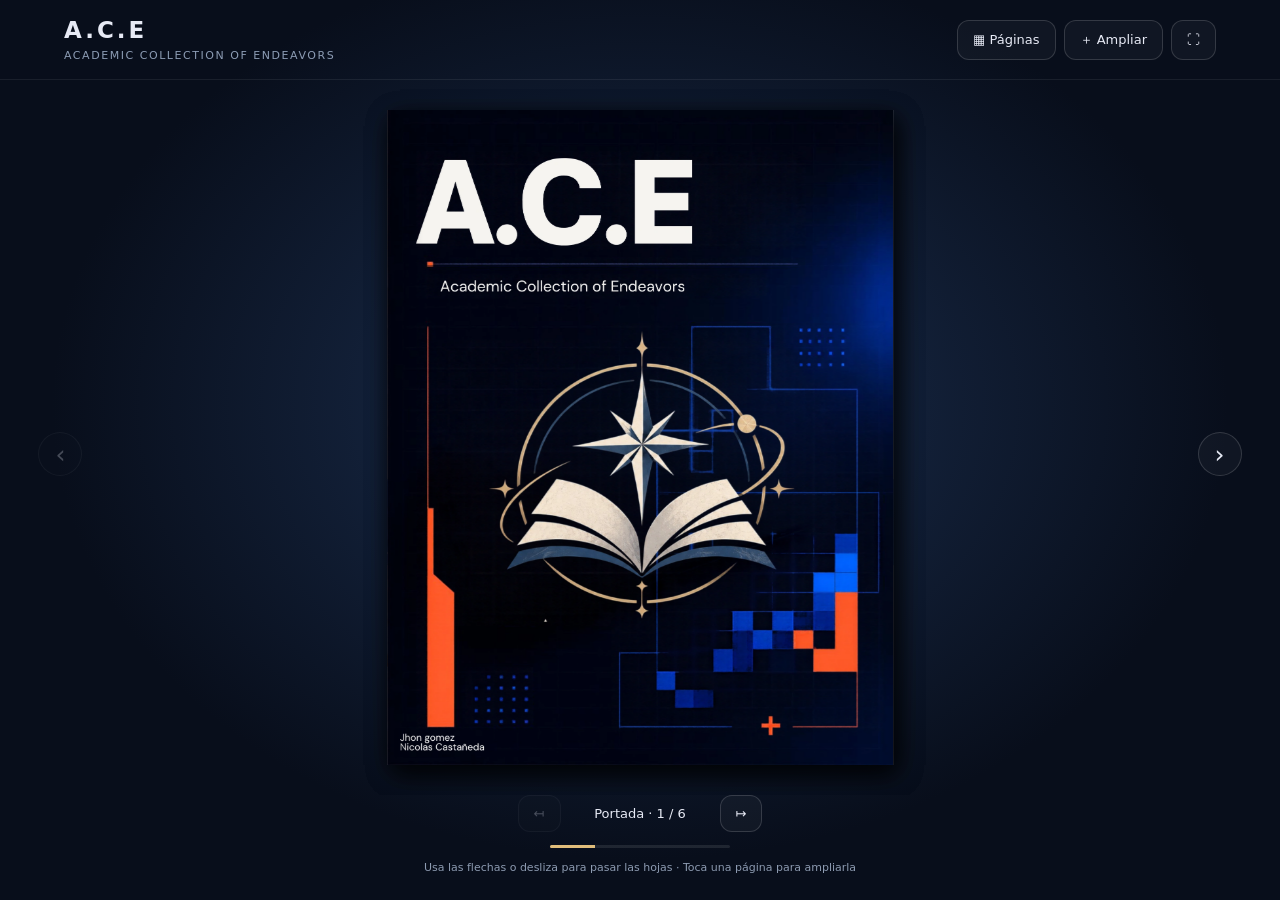
==== index.html @ caa8b6dd "Add interactive A.C.E magazine with six pages, page turns and zoom" ====
<!doctype html>
<html lang="es"><head><meta charset="utf-8"><meta name="viewport" content="width=device-width,initial-scale=1"><title>A.C.E — Revista interactiva</title>
<link rel="stylesheet" href="assets/style.css"></head><body>
<header><div><div class="brand">A.C.E</div><div class="subtitle">Academic Collection of Endeavors</div></div><div class="tools"><button id="contents" aria-expanded="false" aria-controls="drawer">▦ Páginas</button><button id="enlarge">＋ Ampliar</button><button id="fullscreen" aria-label="Activar pantalla completa">⛶</button></div></header>
<main class="reader" aria-label="Revista académica interactiva"><div class="book" id="book"></div><div class="mobile-page" id="mobile" role="button" tabindex="0" aria-label="Ampliar página"><img id="mobileImg" alt="Portada de la revista"></div></main>
<button class="nav prev" id="prev" aria-label="Página anterior">‹</button><button class="nav next" id="next" aria-label="Página siguiente">›</button>
<footer><div class="pagination"><button id="start" aria-label="Volver a la portada">↤</button><span id="counter" aria-live="polite"></span><button id="finish" aria-label="Ir a la última página">↦</button></div><div class="progress"><div id="progress"></div></div><p class="hint">Usa las flechas o desliza para pasar las hojas · Toca una página para ampliarla</p></footer>
<section class="drawer" id="drawer" aria-label="Todas las páginas" hidden><div class="drawer-head"><span>Explora la revista</span><button id="closeDrawer" aria-label="Cerrar páginas">✕</button></div><div class="thumbs" id="thumbs"></div></section>
<div class="zoom" id="zoom" role="dialog" aria-modal="true" aria-label="Página ampliada" hidden><div class="zoom-toolbar"><button id="zoomPrev" aria-label="Página anterior">‹</button><span id="zoomCounter"></span><button id="zoomNext" aria-label="Página siguiente">›</button><button id="closeZoom">✕ Cerrar</button></div><img id="zoomImg" alt="Página ampliada"></div>
<script src="assets/app.js" defer></script></body></html>
---- assets/style.css ----
:root{color-scheme:dark;font-family:Inter,system-ui,sans-serif;color:#e7eaf5;background:#080e1b}*{box-sizing:border-box}body{margin:0;min-height:100svh;background:radial-gradient(ellipse at 50% 45%,#1b2f50 0,transparent 65%),#080e1b}button{font:inherit;color:inherit;cursor:pointer;border:1px solid #ffffff26;background:#ffffff09;border-radius:12px;padding:10px 15px;transition:background .2s}button:hover{background:#ffffff20}button:disabled{opacity:.28;cursor:default}button:focus-visible{outline:2px solid #f1c887;outline-offset:4px}header{height:80px;display:flex;align-items:center;justify-content:space-between;padding:0 5vw;border-bottom:1px solid #ffffff12}.brand{font-size:23px;letter-spacing:.13em;font-weight:750}.subtitle{font-size:11px;color:#8c9cb4;letter-spacing:.14em;margin-top:6px;text-transform:uppercase}.tools{display:flex;gap:8px}.tools button{font-size:13px}.reader{height:calc(100svh - 185px);min-height:300px;display:flex;align-items:center;justify-content:center;perspective:2600px;padding:24px 50px;overflow:hidden}.book{position:relative;width:min(calc((100svh - 245px)*1.545),calc(100vw - 145px),1120px);aspect-ratio:1.545;transform-style:preserve-3d;transition:translate .8s cubic-bezier(.22,.8,.3,1);translate:-25% 0}.book.open{translate:0 0}.book.end{translate:25% 0}.sheet{position:absolute;width:50%;height:100%;left:50%;top:0;transform-origin:left;transform-style:preserve-3d;transition:transform .95s cubic-bezier(.45,.04,.25,1)}.sheet.flipped{transform:rotateY(-180deg)}.face{position:absolute;inset:0;backface-visibility:hidden;background:#f4f0e8;overflow:hidden;box-shadow:4px 8px 24px #0007;cursor:zoom-in}.face.back{transform:rotateY(180deg)}.face img{width:100%;height:100%;display:block}.face:after{content:'';position:absolute;inset:0;pointer-events:none;background:linear-gradient(90deg,#0003,transparent 7%,transparent 95%,#0001)}.back:after{background:linear-gradient(270deg,#0003,transparent 7%)}.edge{position:absolute;width:3px;left:50%;top:0;bottom:0;background:#0008;pointer-events:none;z-index:8}.nav{position:fixed;top:48%;border-radius:50%;width:44px;height:44px;padding:0;font-size:25px}.nav.prev{left:3vw}.nav.next{right:3vw}footer{height:105px;padding:0 20px;display:flex;align-items:center;flex-direction:column;gap:13px}.pagination{display:flex;align-items:center;gap:22px;font-size:13px}.pagination span{min-width:115px;text-align:center;font-variant-numeric:tabular-nums}.progress{width:180px;height:3px;background:#ffffff18;border-radius:3px;overflow:hidden}.progress div{height:100%;background:#e0bd7b;transition:width .6s}.hint{font-size:11px;color:#8d9bb1;margin:0}.drawer{position:fixed;inset:auto 0 0;background:#101b2bf5;backdrop-filter:blur(18px);padding:22px 5vw;z-index:20;box-shadow:0 -10px 40px #0007}.drawer[hidden],.zoom[hidden]{display:none}.drawer-head{display:flex;align-items:center;justify-content:space-between;margin-bottom:16px}.thumbs{display:flex;gap:15px;overflow:auto;padding:4px}.thumbs button{padding:5px;background:transparent;border-color:transparent;min-width:80px}.thumbs button.active{border-color:#e0bd7b}.thumbs img{height:110px;display:block;margin-bottom:7px}.thumbs span{font-size:11px;color:#b4bfd0}.zoom{position:fixed;inset:0;z-index:30;background:#070b13f5;overflow:auto;padding:70px 24px 24px;text-align:center}.zoom img{width:min(100%,1150px);height:auto;box-shadow:0 15px 60px #0008}.zoom-toolbar{position:fixed;top:12px;left:50%;translate:-50% 0;display:flex;align-items:center;gap:14px;background:#182234f5;padding:6px;border:1px solid #ffffff20;border-radius:14px;white-space:nowrap}.zoom-toolbar span{font-size:12px}.mobile-page{display:none}.mobile-page img{width:100%;height:100%;display:block}.mobile-page.turning{animation:turn .5s ease-in-out}@keyframes turn{0%{transform:perspective(1200px) rotateY(0)}45%{transform:perspective(1200px) rotateY(-80deg);opacity:.4}55%{transform:perspective(1200px) rotateY(80deg);opacity:.4}100%{transform:perspective(1200px) rotateY(0)}}
@media(max-width:640px){header{height:72px;padding:0 18px}.brand{font-size:20px}.subtitle{font-size:8px;max-width:170px;line-height:1.5}.tools button{font-size:12px;padding:9px}.tools #fullscreen{display:none}.reader{height:calc(100svh - 177px);padding:18px 40px}.book{display:none}.mobile-page{display:block;width:min(calc((100svh - 215px)*.7725),calc(100vw - 80px));aspect-ratio:.7725;box-shadow:0 12px 40px #0009;cursor:zoom-in}.nav.prev{left:5px}.nav.next{right:5px}.nav{width:30px;height:40px;font-size:22px;border:0;background:none}.hint{font-size:10px}.zoom{padding:75px 8px 20px}.zoom-toolbar{gap:8px}.zoom-toolbar button{padding:8px 10px}}
@media(prefers-reduced-motion:reduce){*{animation:none!important;transition:none!important}}
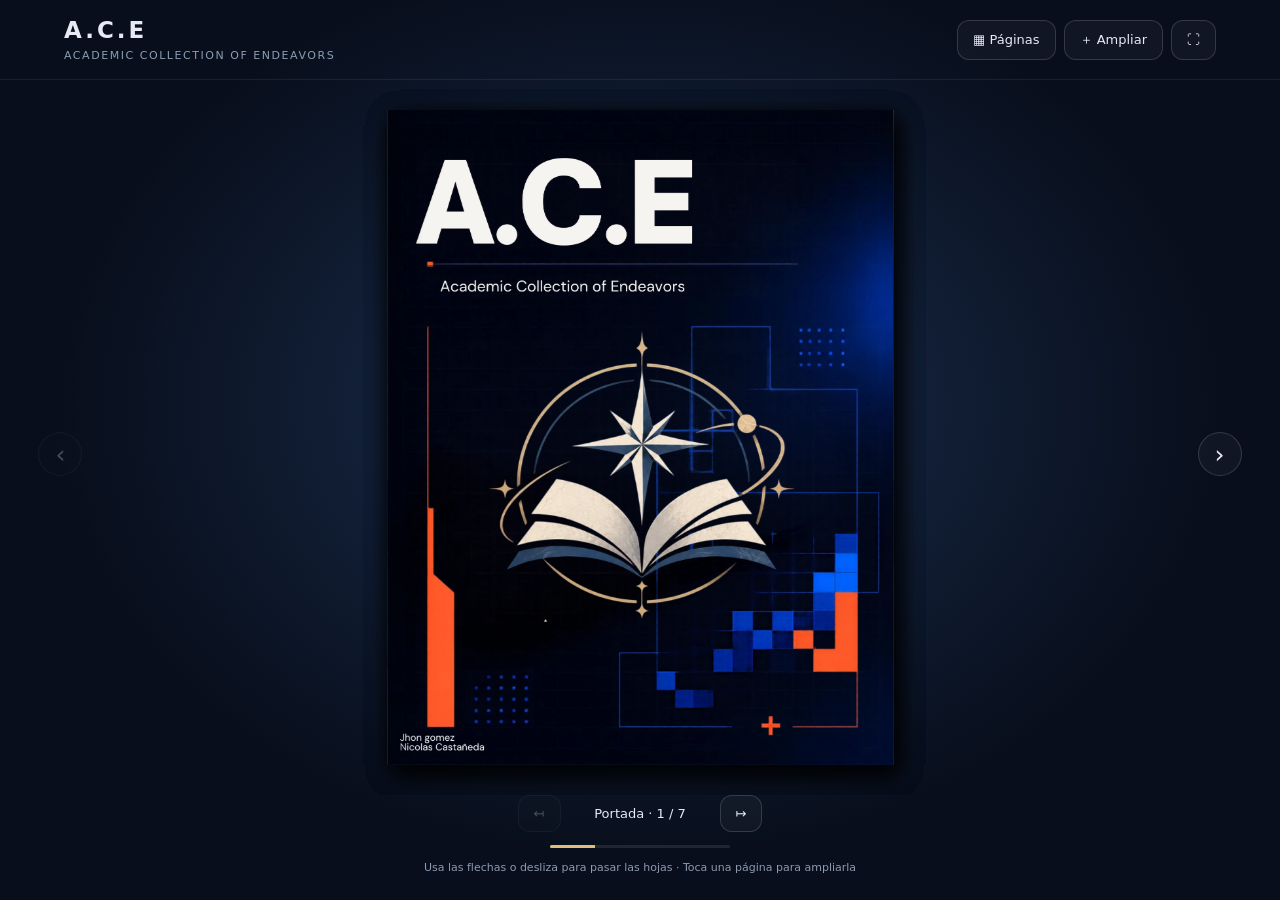
==== commit 59604812: "Refresh browser assets to load the latest magazine page order" ====
--- a/index.html
+++ b/index.html
@@ -1,10 +1,10 @@
 <!doctype html>
 <html lang="es"><head><meta charset="utf-8"><meta name="viewport" content="width=device-width,initial-scale=1"><title>A.C.E — Revista interactiva</title>
-<link rel="stylesheet" href="assets/style.css"></head><body>
+<link rel="stylesheet" href="assets/style.css?v=references-last-7"></head><body>
 <header><div><div class="brand">A.C.E</div><div class="subtitle">Academic Collection of Endeavors</div></div><div class="tools"><button id="contents" aria-expanded="false" aria-controls="drawer">▦ Páginas</button><button id="enlarge">＋ Ampliar</button><button id="fullscreen" aria-label="Activar pantalla completa">⛶</button></div></header>
 <main class="reader" aria-label="Revista académica interactiva"><div class="book" id="book"></div><div class="mobile-page" id="mobile" role="button" tabindex="0" aria-label="Ampliar página"><img id="mobileImg" alt="Portada de la revista"></div></main>
 <button class="nav prev" id="prev" aria-label="Página anterior">‹</button><button class="nav next" id="next" aria-label="Página siguiente">›</button>
 <footer><div class="pagination"><button id="start" aria-label="Volver a la portada">↤</button><span id="counter" aria-live="polite"></span><button id="finish" aria-label="Ir a la última página">↦</button></div><div class="progress"><div id="progress"></div></div><p class="hint">Usa las flechas o desliza para pasar las hojas · Toca una página para ampliarla</p></footer>
 <section class="drawer" id="drawer" aria-label="Todas las páginas" hidden><div class="drawer-head"><span>Explora la revista</span><button id="closeDrawer" aria-label="Cerrar páginas">✕</button></div><div class="thumbs" id="thumbs"></div></section>
 <div class="zoom" id="zoom" role="dialog" aria-modal="true" aria-label="Página ampliada" hidden><div class="zoom-toolbar"><button id="zoomPrev" aria-label="Página anterior">‹</button><span id="zoomCounter"></span><button id="zoomNext" aria-label="Página siguiente">›</button><button id="closeZoom">✕ Cerrar</button></div><img id="zoomImg" alt="Página ampliada"></div>
-<script src="assets/app.js" defer></script></body></html>
+<script src="assets/app.js?v=references-last-7" defer></script></body></html>
--- a/assets/style.css
+++ b/assets/style.css
@@ -2,3 +2,9 @@
 :root{color-scheme:dark;font-family:Inter,system-ui,sans-serif;color:#e7eaf5;background:#080e1b}*{box-sizing:border-box}body{margin:0;min-height:100svh;background:radial-gradient(ellipse at 50% 45%,#1b2f50 0,transparent 65%),#080e1b}button{font:inherit;color:inherit;cursor:pointer;border:1px solid #ffffff26;background:#ffffff09;border-radius:12px;padding:10px 15px;transition:background .2s}button:hover{background:#ffffff20}button:disabled{opacity:.28;cursor:default}button:focus-visible{outline:2px solid #f1c887;outline-offset:4px}header{height:80px;display:flex;align-items:center;justify-content:space-between;padding:0 5vw;border-bottom:1px solid #ffffff12}.brand{font-size:23px;letter-spacing:.13em;font-weight:750}.subtitle{font-size:11px;color:#8c9cb4;letter-spacing:.14em;margin-top:6px;text-transform:uppercase}.tools{display:flex;gap:8px}.tools button{font-size:13px}.reader{height:calc(100svh - 185px);min-height:300px;display:flex;align-items:center;justify-content:center;perspective:2600px;padding:24px 50px;overflow:hidden}.book{position:relative;width:min(calc((100svh - 245px)*1.545),calc(100vw - 145px),1120px);aspect-ratio:1.545;transform-style:preserve-3d;transition:translate .8s cubic-bezier(.22,.8,.3,1);translate:-25% 0}.book.open{translate:0 0}.book.end{translate:25% 0}.sheet{position:absolute;width:50%;height:100%;left:50%;top:0;transform-origin:left;transform-style:preserve-3d;transition:transform .95s cubic-bezier(.45,.04,.25,1)}.sheet.flipped{transform:rotateY(-180deg)}.face{position:absolute;inset:0;backface-visibility:hidden;background:#f4f0e8;overflow:hidden;box-shadow:4px 8px 24px #0007;cursor:zoom-in}.face.back{transform:rotateY(180deg)}.face img{width:100%;height:100%;display:block}.face:after{content:'';position:absolute;inset:0;pointer-events:none;background:linear-gradient(90deg,#0003,transparent 7%,transparent 95%,#0001)}.back:after{background:linear-gradient(270deg,#0003,transparent 7%)}.edge{position:absolute;width:3px;left:50%;top:0;bottom:0;background:#0008;pointer-events:none;z-index:8}.nav{position:fixed;top:48%;border-radius:50%;width:44px;height:44px;padding:0;font-size:25px}.nav.prev{left:3vw}.nav.next{right:3vw}footer{height:105px;padding:0 20px;display:flex;align-items:center;flex-direction:column;gap:13px}.pagination{display:flex;align-items:center;gap:22px;font-size:13px}.pagination span{min-width:115px;text-align:center;font-variant-numeric:tabular-nums}.progress{width:180px;height:3px;background:#ffffff18;border-radius:3px;overflow:hidden}.progress div{height:100%;background:#e0bd7b;transition:width .6s}.hint{font-size:11px;color:#8d9bb1;margin:0}.drawer{position:fixed;inset:auto 0 0;background:#101b2bf5;backdrop-filter:blur(18px);padding:22px 5vw;z-index:20;box-shadow:0 -10px 40px #0007}.drawer[hidden],.zoom[hidden]{display:none}.drawer-head{display:flex;align-items:center;justify-content:space-between;margin-bottom:16px}.thumbs{display:flex;gap:15px;overflow:auto;padding:4px}.thumbs button{padding:5px;background:transparent;border-color:transparent;min-width:80px}.thumbs button.active{border-color:#e0bd7b}.thumbs img{height:110px;display:block;margin-bottom:7px}.thumbs span{font-size:11px;color:#b4bfd0}.zoom{position:fixed;inset:0;z-index:30;background:#070b13f5;overflow:auto;padding:70px 24px 24px;text-align:center}.zoom img{width:min(100%,1150px);height:auto;box-shadow:0 15px 60px #0008}.zoom-toolbar{position:fixed;top:12px;left:50%;translate:-50% 0;display:flex;align-items:center;gap:14px;background:#182234f5;padding:6px;border:1px solid #ffffff20;border-radius:14px;white-space:nowrap}.zoom-toolbar span{font-size:12px}.mobile-page{display:none}.mobile-page img{width:100%;height:100%;display:block}.mobile-page.turning{animation:turn .5s ease-in-out}@keyframes turn{0%{transform:perspective(1200px) rotateY(0)}45%{transform:perspective(1200px) rotateY(-80deg);opacity:.4}55%{transform:perspective(1200px) rotateY(80deg);opacity:.4}100%{transform:perspective(1200px) rotateY(0)}}
 @media(max-width:640px){header{height:72px;padding:0 18px}.brand{font-size:20px}.subtitle{font-size:8px;max-width:170px;line-height:1.5}.tools button{font-size:12px;padding:9px}.tools #fullscreen{display:none}.reader{height:calc(100svh - 177px);padding:18px 40px}.book{display:none}.mobile-page{display:block;width:min(calc((100svh - 215px)*.7725),calc(100vw - 80px));aspect-ratio:.7725;box-shadow:0 12px 40px #0009;cursor:zoom-in}.nav.prev{left:5px}.nav.next{right:5px}.nav{width:30px;height:40px;font-size:22px;border:0;background:none}.hint{font-size:10px}.zoom{padding:75px 8px 20px}.zoom-toolbar{gap:8px}.zoom-toolbar button{padding:8px 10px}}
 @media(prefers-reduced-motion:reduce){*{animation:none!important;transition:none!important}}
+
+/* The enlarged page retains its reading size while a sheet turns over it. */
+.zoom-stage{position:relative;width:min(100%,1150px);margin:0 auto;perspective:2400px;isolation:isolate}
+.zoom-stage>img{display:block;width:100%;height:auto}
+.zoom-stage>.zoom-turn-sheet{position:absolute;inset:0;width:100%;height:100%;object-fit:fill;transform-origin:left center;backface-visibility:hidden;pointer-events:none;z-index:1}
+.zoom-toolbar{z-index:5}
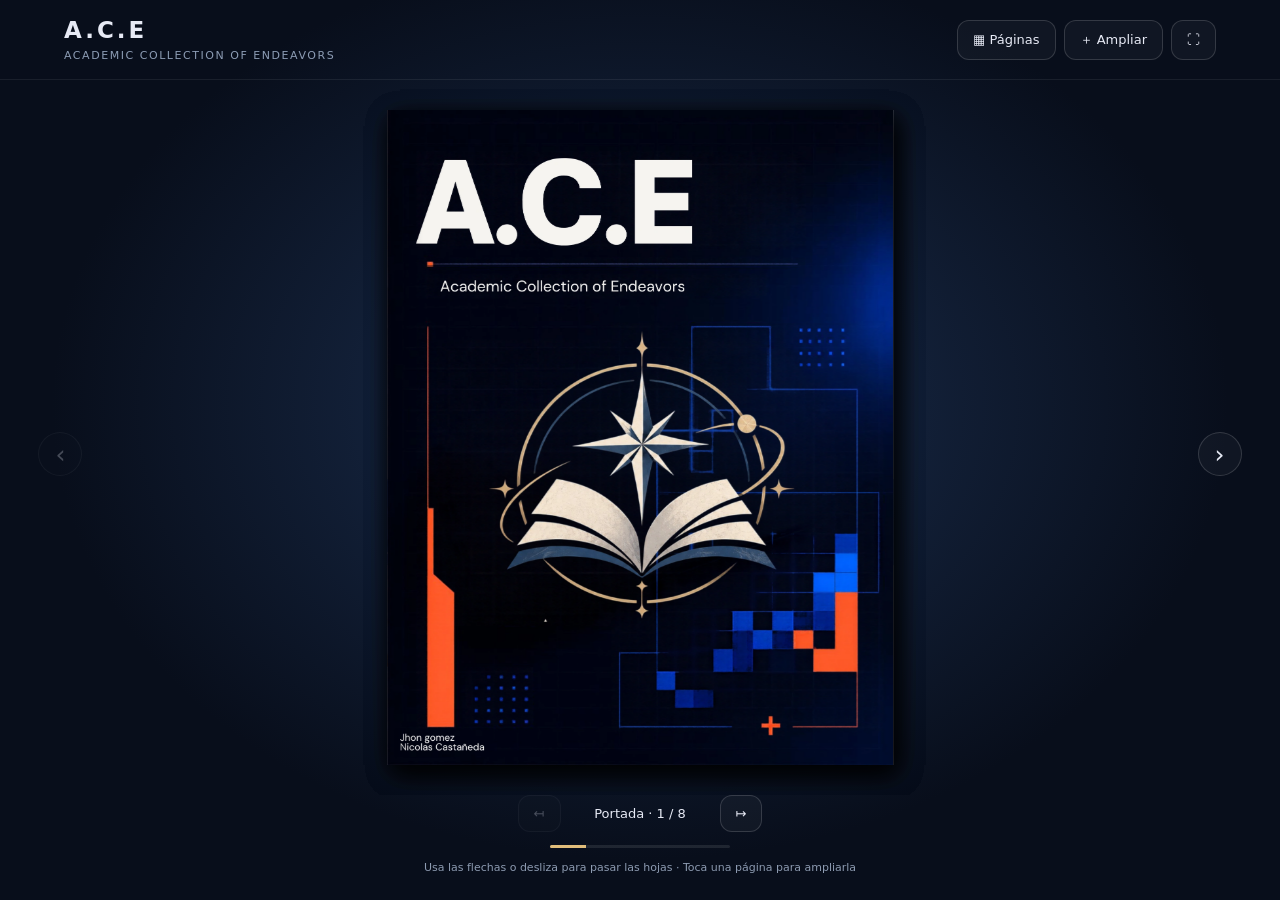
==== commit e82fba99: "Add The Courage to Speak Up by Nicolas Castañeda before references" ====
--- a/index.html
+++ b/index.html
@@ -1,10 +1,10 @@
 <!doctype html>
 <html lang="es"><head><meta charset="utf-8"><meta name="viewport" content="width=device-width,initial-scale=1"><title>A.C.E — Revista interactiva</title>
-<link rel="stylesheet" href="assets/style.css?v=references-last-7"></head><body>
+<link rel="stylesheet" href="assets/style.css?v=courage-8"></head><body>
 <header><div><div class="brand">A.C.E</div><div class="subtitle">Academic Collection of Endeavors</div></div><div class="tools"><button id="contents" aria-expanded="false" aria-controls="drawer">▦ Páginas</button><button id="enlarge">＋ Ampliar</button><button id="fullscreen" aria-label="Activar pantalla completa">⛶</button></div></header>
 <main class="reader" aria-label="Revista académica interactiva"><div class="book" id="book"></div><div class="mobile-page" id="mobile" role="button" tabindex="0" aria-label="Ampliar página"><img id="mobileImg" alt="Portada de la revista"></div></main>
 <button class="nav prev" id="prev" aria-label="Página anterior">‹</button><button class="nav next" id="next" aria-label="Página siguiente">›</button>
 <footer><div class="pagination"><button id="start" aria-label="Volver a la portada">↤</button><span id="counter" aria-live="polite"></span><button id="finish" aria-label="Ir a la última página">↦</button></div><div class="progress"><div id="progress"></div></div><p class="hint">Usa las flechas o desliza para pasar las hojas · Toca una página para ampliarla</p></footer>
 <section class="drawer" id="drawer" aria-label="Todas las páginas" hidden><div class="drawer-head"><span>Explora la revista</span><button id="closeDrawer" aria-label="Cerrar páginas">✕</button></div><div class="thumbs" id="thumbs"></div></section>
 <div class="zoom" id="zoom" role="dialog" aria-modal="true" aria-label="Página ampliada" hidden><div class="zoom-toolbar"><button id="zoomPrev" aria-label="Página anterior">‹</button><span id="zoomCounter"></span><button id="zoomNext" aria-label="Página siguiente">›</button><button id="closeZoom">✕ Cerrar</button></div><img id="zoomImg" alt="Página ampliada"></div>
-<script src="assets/app.js?v=references-last-7" defer></script></body></html>
+<script src="assets/app.js?v=courage-8" defer></script></body></html>
